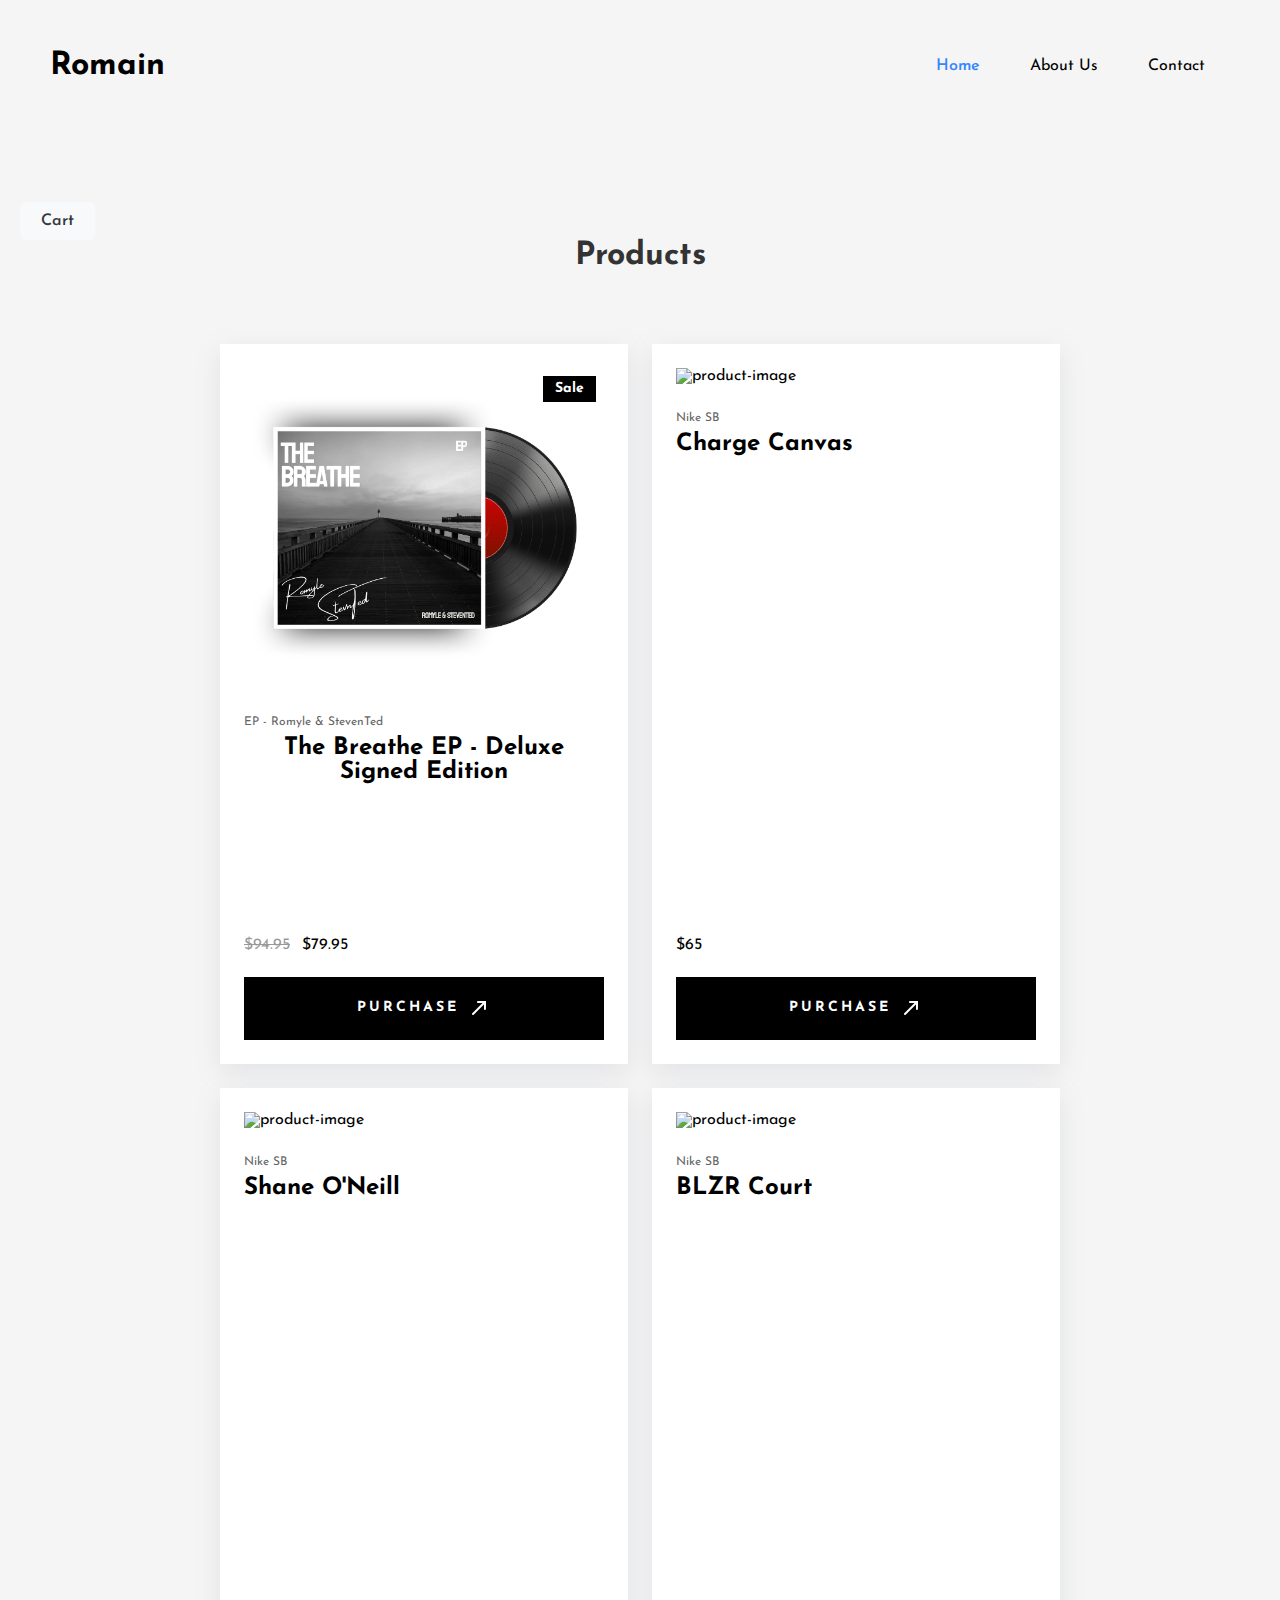
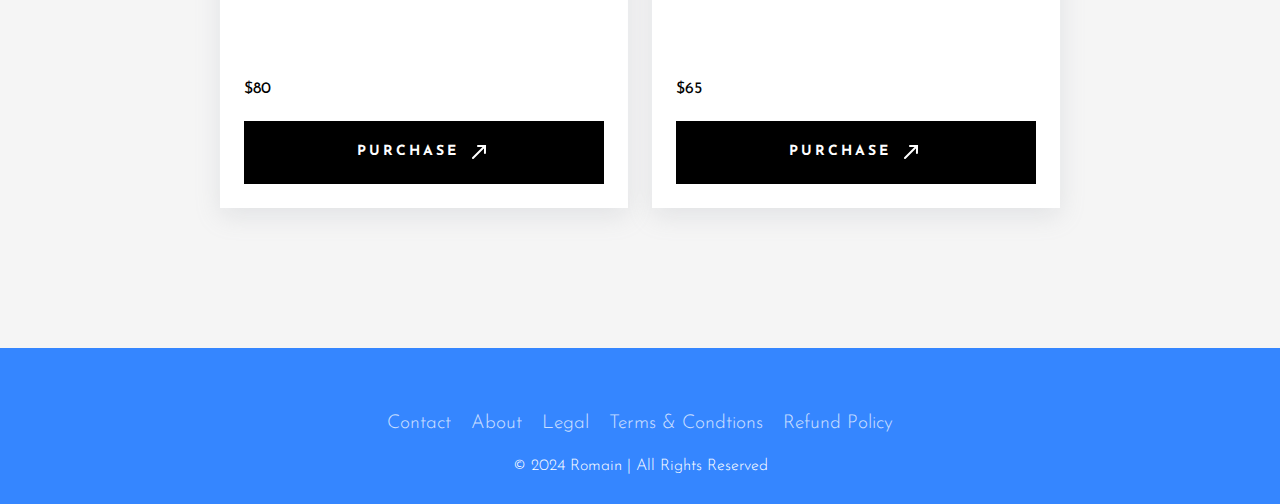
==== index.html @ 1351ebb9 "first commit" ====
<!DOCTYPE html>
<html lang="en">

<head>
  <meta charset="UTF-8">
  <meta name="viewport" content="width=device-width, initial-scale=1.0">
  <title>Home</title>
  <link rel="preconnect" href="https://fonts.googleapis.com">
  <link rel="preconnect" href="https://fonts.gstatic.com" crossorigin>
  <link href="https://fonts.googleapis.com/css2?family=Josefin+Sans:ital,wght@0,100..700;1,100..700&display=swap"
    rel="stylesheet">
  <link href="https://cdn.reflowhq.com/v2/toolkit.min.css" rel="stylesheet" />
  <link rel="stylesheet" href="assets/css/style.css">
  <link rel="stylesheet" href="assets/css/settings.css">
  <link rel="stylesheet" href="assets/css/product-page.css">

</head>

<body>
  <nav class="navbar">
    <a href="#" class="logo">Romain</a>
    <div class="nav-links">
      <ul>
        <li class="active"><a href="#">Home</a></li>
        <li><a href="about.html">About Us</a></li>
        <li><a href="contact.html">Contact</a></li>
      </ul>
    </div>
    <img src="assets/img/menu-btn.png" alt="menu hamburger" class="menu-btn">
  </nav>
  <div class="container">
    <button><div data-reflow-type="view-cart" data-reflow-summary-type="dropdown" data-reflow-summary-position="left">Cart</div></button>
    <h2>Products</h2>
    <section class="product-section">
      <div class="product-grid">
        <div class="card">
          <div class="card-pill">
            Sale
          </div>
          <img class="card-img" src="assets/img/Minimal Universe Space Music Album Cover.png" alt="product-image">
          <div class="flex-row space-between w-full mb-sm">
            <p class="product-brand">EP - Romyle & StevenTed</p>
            <p class="product-cat hide">Skateboarding</p>
          </div>
          <h1 class="product-name">The Breathe EP - Deluxe Signed Edition</h1>
          <div class="flex-row">
            <p class="price strike">$<span>94.95</span></p>
            <p class="price">$<span>79.95</span></p>
          </div>
          <div class="btn-col">
            <a href="products/product-1.html" class="icon-link">
              Purchase
              <svg fill="none" class="rubicons arrow-right-up" xmlns="http://www.w3.org/2000/svg" width="auto"
                height="auto" viewBox="0 0 24 24" stroke="currentColor" stroke-width="2">
                <path d="M17.9645 12.9645l.071-7h-7.071" stroke-linecap="round"></path>
                <path d="M5.9645 17.9645l12-12" stroke-linecap="round" stroke-linejoin="round"></path>
              </svg>
            </a>
          </div>
        </div>
        <div class="card">
          <div class="card-pill hide">
            Sale
          </div>
          <img class="card-img"
            src="https://static.nike.com/a/images/t_PDP_864_v1/f_auto,b_rgb:f5f5f5,q_80/c15bdccf-e742-4ad2-9110-e50940765f66/sb-charge-canvas-skate-shoe-80KN54.jpg"
            alt="product-image">
          <div class="flex-row space-between w-full mb-sm">
            <p class="product-brand">Nike SB</p>
            <p class="product-cat hide">Skateboarding</p>
          </div>
          <h1 class="product-name">Charge Canvas</h1>
          <div class="flex-row">
            <p class="price strike hide">$<span>94.95</span></p>
            <p class="price">$<span>65</span></p>
          </div>
          <div class="btn-col">
            <a href="#" class="icon-link">
              Purchase
              <svg fill="none" class="rubicons arrow-right-up" xmlns="http://www.w3.org/2000/svg" width="auto"
                height="auto" viewBox="0 0 24 24" stroke="currentColor" stroke-width="2">
                <path d="M17.9645 12.9645l.071-7h-7.071" stroke-linecap="round"></path>
                <path d="M5.9645 17.9645l12-12" stroke-linecap="round" stroke-linejoin="round"></path>
              </svg>
            </a>
          </div>
        </div>
        <div class="card">
          <div class="card-pill hide">
            Sale
          </div>
          <img class="card-img"
            src="https://static.nike.com/a/images/t_PDP_1728_v1/f_auto,b_rgb:f5f5f5/8968297e-7aa4-447b-88e9-d79ba90b6fc3/sb-shane-skate-shoe-m56jq0.jpg"
            alt="product-image">
          <div class="flex-row space-between w-full mb-sm">
            <p class="product-brand">Nike SB</p>
            <p class="product-cat hide">Skateboarding</p>
          </div>
          <h1 class="product-name">Shane O'Neill</h1>
          <div class="flex-row">
            <p class="price strike hide">$<span>94.95</span></p>
            <p class="price">$<span>80</span></p>
          </div>
          <div class="btn-col">
            <a href="#" class="icon-link">
              Purchase
              <svg fill="none" class="rubicons arrow-right-up" xmlns="http://www.w3.org/2000/svg" width="auto"
                height="auto" viewBox="0 0 24 24" stroke="currentColor" stroke-width="2">
                <path d="M17.9645 12.9645l.071-7h-7.071" stroke-linecap="round"></path>
                <path d="M5.9645 17.9645l12-12" stroke-linecap="round" stroke-linejoin="round"></path>
              </svg>
            </a>
          </div>
        </div>
        <div class="card">
          <div class="card-pill hide">
            Sale
          </div>
          <img class="card-img"
            src="https://static.nike.com/a/images/t_PDP_864_v1/f_auto,b_rgb:f5f5f5,q_80/3db0b166-c4c0-4321-9ef4-800314582af3/sb-blzr-court-skate-shoe-R6bVLk.jpg"
            alt="product-image">
          <div class="flex-row space-between w-full mb-sm">
            <p class="product-brand">Nike SB</p>
            <p class="product-cat hide">Skateboarding</p>
          </div>
          <h1 class="product-name">BLZR Court</h1>
          <div class="flex-row">
            <p class="price strike hide">$<span>94.95</span></p>
            <p class="price">$<span>65</span></p>
          </div>
          <div class="btn-col">
            <a href="#" class="icon-link">
              Purchase
              <svg fill="none" class="rubicons arrow-right-up" xmlns="http://www.w3.org/2000/svg" width="auto"
                height="auto" viewBox="0 0 24 24" stroke="currentColor" stroke-width="2">
                <path d="M17.9645 12.9645l.071-7h-7.071" stroke-linecap="round"></path>
                <path d="M5.9645 17.9645l12-12" stroke-linecap="round" stroke-linejoin="round"></path>
              </svg>
            </a>
          </div>
        </div>
      </div>
    </section>
  </div>
  </div>
  <footer class="footer">
    <div class="waves">
      <div class="wave" id="wave1"></div>
      <div class="wave" id="wave2"></div>
      <div class="wave" id="wave3"></div>
      <div class="wave" id="wave4"></div>
    </div>
    <ul class="social-icon">
      <li class="social-icon__item"><a class="social-icon__link" href="#">
          <ion-icon name="logo-facebook"></ion-icon>
        </a></li>
      <li class="social-icon__item"><a class="social-icon__link" href="#">
          <ion-icon name="logo-twitter"></ion-icon>
        </a></li>
      <li class="social-icon__item"><a class="social-icon__link" href="#">
          <ion-icon name="logo-linkedin"></ion-icon>
        </a></li>
      <li class="social-icon__item"><a class="social-icon__link" href="#">
          <ion-icon name="logo-instagram"></ion-icon>
        </a></li>
    </ul>
    <ul class="menu">
      <li class="menu__item"><a class="menu__link" href="#">Contact</a></li>
      <li class="menu__item"><a class="menu__link" href="#">About</a></li>
      <li class="menu__item"><a class="menu__link" href="#">Legal</a></li>
      <li class="menu__item"><a class="menu__link" href="cgv.html">Terms & Condtions</a></li>
      <li class="menu__item"><a class="menu__link" href="refundpolicy.html">Refund Policy</a></li>

    </ul>
    <p>&copy; 2024 Romain | All Rights Reserved</p>
  </footer>
  <script type="module" src="https://unpkg.com/ionicons@5.5.2/dist/ionicons/ionicons.esm.js"></script>
  <script nomodule src="https://unpkg.com/ionicons@5.5.2/dist/ionicons/ionicons.js"></script>

  <script src="assets/js/app.js"></script>
  <script
  src="https://cdn.reflowhq.com/v2/toolkit.min.js"
  data-reflow-project="1590878356"
  data-testmode="true"
  defer
></script>
</body>

</html>
---- assets/css/style.css ----
* {
    margin: 0;
    padding: 0;
    font-family: "Josefin Sans", sans-serif;
    text-decoration: none;
    box-sizing: border-box;
}
body{
    height: 100vh;
    background: #f5f5f5;
    box-sizing: border-box;
}

body {
    background-color: #f4f4f4;
}

h1 {
    font-size: 2.5rem;
    font-weight: 700;
    color: #333;
    text-align: center;
    margin-top: 2rem;
}

h2 {
    font-size: 2rem;
    font-weight: 700;
    color: #333;
    text-align: center;
    margin: 0 0 2rem 0;

}



.product-section {
    display: flex;
    justify-content: center;
    align-items: center;
    padding: 40px 4%;
}

.product-grid {
    display: grid;
    grid-template-columns: 1fr;
    gap: 24px;
    width: 100%;
    max-width: 840px;
    margin: 0 auto;
    justify-items: center;
}

.card {
    display: flex;
    flex-direction: column;
    justify-content: start;
    align-items: start;
    position: relative;
    padding: 24px;
    background: #fff;
    border-radius: 0;
    width: 100%;
    max-width: 420px;
    box-shadow: rgba(149, 157, 165, 0.2) 0px 8px 24px;
    height: 80vh;
}

.card-pill {
    position: absolute;
    padding: 6px 12px;
    border-radius: 0;
    color: #fff;
    background: #000;
    right: 0;
    top: 0;
    margin-right: 32px;
    margin-top: 32px;
    line-height: 1;
    font-size: 14px;
    font-weight: 700;
}

.card-img {
    display: block;
    width: 100%;
    max-height: 320px;
    object-fit: cover;
    margin-bottom: 16px;
}

.product-brand {
    font-size: 12px;
    line-height: 1;
    margin-top: 12px;
    margin-bottom: 0;
    color: #646464;
}

.product-cat {
    font-size: 12px;
    line-height: 1;
    margin-top: 12px;
    margin-bottom: 0;
    color: #646464;
    background: #f5f5f5;
    padding: 6px 12px;
    border-radius: 0;
}

.product-name {
    font-size: 1.5rem;
    line-height: 1;
    margin-bottom: 10px;
    margin-top: 0;
    color: #000;
    flex-grow: 1;
}

.flex-row {
    display: flex;
    justify-content: start;
    align-items: center;
}

.space-between {
    justify-content: space-between;
}

.w-full {
    width: 100%;
}

.mb-sm {
    margin-bottom: 8px;
}

.price {
    margin-right: 12px;
}

.strike {
    text-decoration: line-through;
    opacity: 0.4;
}

.btn-col {
    width: 100%;
    margin-top: 24px;
}

.icon-link {
    display: flex;
    align-items: center;
    justify-content: center;
    width: 100%;
    color: #fff;
    background: #000;
    padding: 1.4em 0;
    border-radius: 0;
    transition: background 0.3s ease;
    text-decoration: none;
    line-height: 1;
    font-size: 14px;
    font-weight: 700;
    text-transform: uppercase;
    letter-spacing: 3px;
}

.rubicons {
    width: 24px;
    margin-left: 8px;
    transition: transform 0.3s ease;
}

.icon-link:hover {
    background: #333;
}

.icon-link:hover>.rubicons {
    transform: translate(3px, -3px);
}

.hide {
    display: none;
}

@media screen and (min-width: 640px) {
    .product-grid {
        grid-template-columns: 1fr 1fr;
    }
}
---- assets/css/settings.css ----
* {
    margin: 0;
    padding: 0;
    font-family: "Josefin Sans", sans-serif !important;
    box-sizing: border-box;
}

body {
    height: 100vh;
    background: #f5f5f5;
    box-sizing: border-box;
}
.container {
    margin:50px 0 100px 0 ;
}
.navbar {
    padding: 50px;
    display: flex;
    align-items: center;
    justify-content: space-between;
    width: 100%;
    box-sizing: border-box;
}

.navbar a {
    color: black;
    text-decoration: none;
}

.navbar .logo {
    font-size: 2em;
    font-weight: bold;
}

.navbar .nav-links ul {
    display: flex;
    list-style: none;
}

.navbar .nav-links ul li {
    margin: 0 25px;
}

.navbar .nav-links ul li.active a {
    color: #3586ff;
    font-weight: 600;
}

.nav-links {
    z-index: 2;
}

.menu-btn {
    cursor: pointer;
}

.navbar .menu-btn {
    display: none;
    width: 35px;
    position: absolute;
    top: 50px;
    right: 50px;
    width: 35px;
    z-index: 999;
}

nav img {
    filter: invert(1);
}

@media screen and (max-width: 900px) {
    .navbar {
        padding: 0;
    }

    .navbar .logo {
        position: absolute;
        top: 51px;
        left: 50px;
    }

    .navbar .menu-btn {
        display: block;
    }

    .navbar .nav-links {
        position: fixed;
        top: 0;
        left: 0;
        background-color: rgba(0, 0, 0, 0.253);
        backdrop-filter: blur(80px);
        -webkit-backdrop-filter: blur(80px);
        -moz-backdrop-filter: blur(80px);
        -ms-backdrop-filter: blur(80px);
        -o-backdrop-filter: blur(80px);
        width: 100%;
        height: 100vh;
        display: flex;
        justify-content: center;
        align-items: center;
        margin-left: -100%;
        transition: all 0.5s ease-in-out;
        z-index: 2;
    }

    .nav-links.mobile-menu {
        margin-left: 0;
    }

    .nav-links ul {
        display: flex;
        flex-direction: column;
        align-items: center;
    }

    .navbar .nav-links ul li {
        margin: 25px 0;
        font-size: 1.5em;
    }

    .container {
        padding: 80px 0 0 30px;

    }
}
.footer {
    position: relative;
    width: 100%;
    background: #3586ff;
    min-height: 100px;
    padding: 20px 50px;
    display: flex;
    justify-content: center;
    align-items: center;
    flex-direction: column;
  }
  
  .social-icon,
  .menu {
    position: relative;
    display: flex;
    justify-content: center;
    align-items: center;
    margin: 10px 0;
    flex-wrap: wrap;
  }
  
  .social-icon__item,
  .menu__item {
    list-style: none;
  }
  
  .social-icon__link {
    font-size: 2rem;
    color: #fff;
    margin: 0 10px;
    display: inline-block;
    transition: 0.5s;
  }
  .social-icon__link:hover {
    transform: translateY(-10px);
  }
  
  .menu__link {
    font-size: 1.2rem;
    color: #fff;
    margin: 0 10px;
    display: inline-block;
    transition: 0.5s;
    text-decoration: none;
    opacity: 0.75;
    font-weight: 300;
  }
  
  .menu__link:hover {
    opacity: 1;
  }
  
  .footer p {
    color: #fff;
    margin: 15px 0 10px 0;
    font-size: 1rem;
    font-weight: 300;
  }
  
  .wave {
    position: absolute;
    top: -100px;
    left: 0;
    width: 100%;
    height: 100px;
    background: url("https://i.ibb.co/wQZVxxk/wave.png");
    background-size: 1000px 100px;
  }
  
  .wave#wave1 {
    z-index: 1000;
    opacity: 1;
    bottom: 0;
    animation: animateWaves 4s linear infinite;
  }
  
  .wave#wave2 {
    z-index: 999;
    opacity: 0.5;
    bottom: 10px;
    animation: animate 4s linear infinite !important;
  }
  
  .wave#wave3 {
    z-index: 1000;
    opacity: 0.2;
    bottom: 15px;
    animation: animateWaves 3s linear infinite;
  }
  
  .wave#wave4 {
    z-index: 999;
    opacity: 0.7;
    bottom: 20px;
    animation: animate 3s linear infinite;
  }
  
  @keyframes animateWaves {
    0% {
      background-position-x: 1000px;
    }
    100% {
      background-positon-x: 0px;
    }
  }
  
  @keyframes animate {
    0% {
      background-position-x: -1000px;
    }
    100% {
      background-positon-x: 0px;
    }
  }
---- assets/css/product-page.css ----
nav{
    text-decoration: none;
}
button{
    background-color: #f8f9fa;
    border: 1px solid #f8f9fa;
    color: #343a40;
    padding: 10px 20px;
    cursor: pointer;
    font-size: 16px;
    font-weight: 600;
    border-radius: 5px;
    transition: all 0.3s;
    margin: 20px 0 0 20px;
}
.product{
    padding: 30px 0 0 0;
}
@media screen and (max-width: 900px) {
    .container {
        padding: 100px 0 0 30px;

    }
}
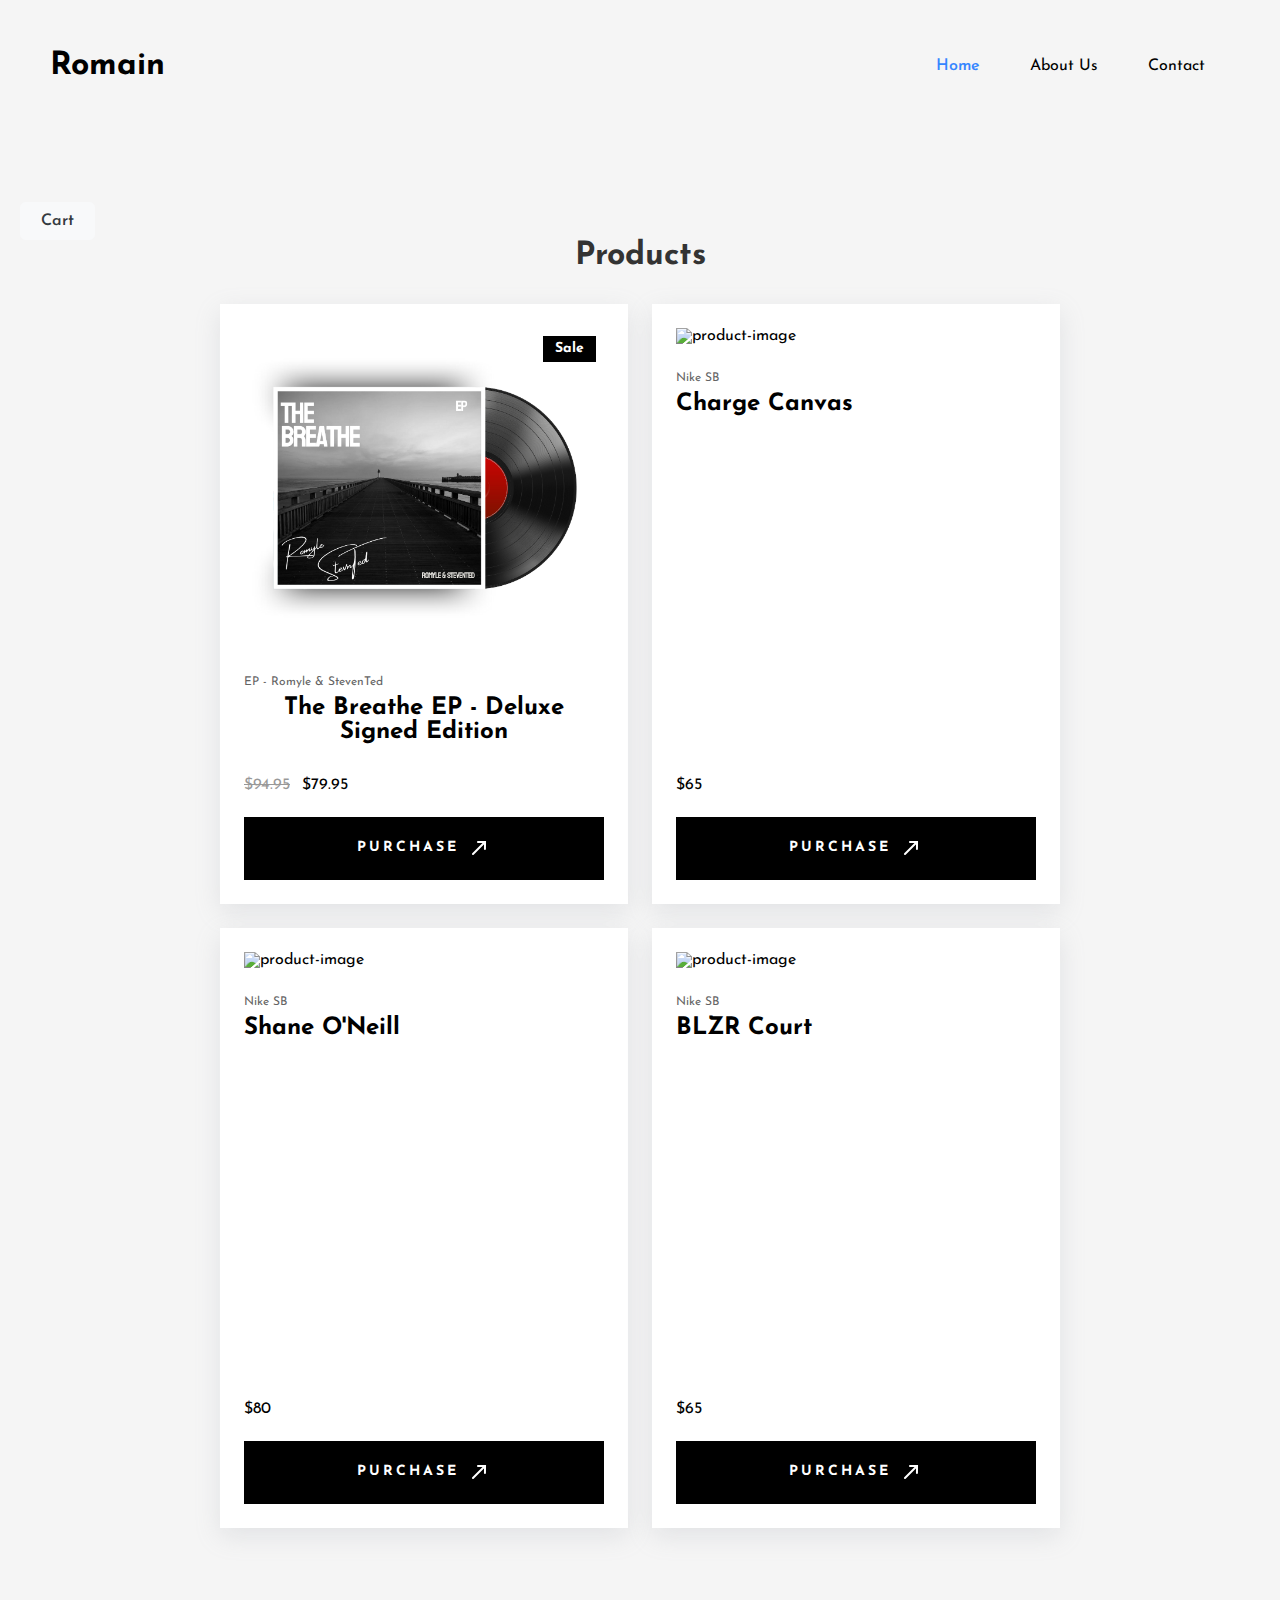
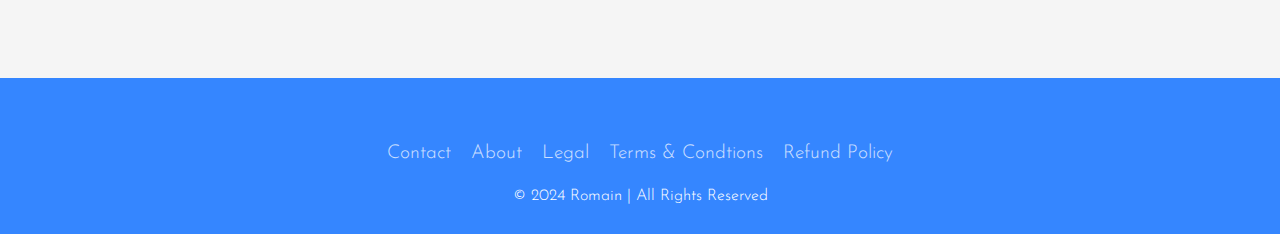
==== commit 1cbcd6e0: "fix centering layout issue, add cart system" ====
--- a/index.html
+++ b/index.html
@@ -29,7 +29,7 @@
     <img src="assets/img/menu-btn.png" alt="menu hamburger" class="menu-btn">
   </nav>
   <div class="container">
-    <button><div data-reflow-type="view-cart" data-reflow-summary-type="dropdown" data-reflow-summary-position="left">Cart</div></button>
+    <button><div data-reflow-type="view-cart" data-reflow-summary-type="dropdown" data-reflow-summary-position="left" data-reflow-shoppingcart-url="cart.html">Cart</div></button>
     <h2>Products</h2>
     <section class="product-section">
       <div class="product-grid">
--- a/assets/css/style.css
+++ b/assets/css/style.css
@@ -32,13 +32,11 @@
 
 }
 
-
-
 .product-section {
     display: flex;
     justify-content: center;
     align-items: center;
-    padding: 40px 4%;
+    margin-bottom: 150px;
 }
 
 .product-grid {
@@ -49,6 +47,7 @@
     max-width: 840px;
     margin: 0 auto;
     justify-items: center;
+    align-items: center;
 }
 
 .card {
@@ -63,9 +62,8 @@
     width: 100%;
     max-width: 420px;
     box-shadow: rgba(149, 157, 165, 0.2) 0px 8px 24px;
-    height: 80vh;
+    min-height: 600px;
 }
-
 .card-pill {
     position: absolute;
     padding: 6px 12px;
--- a/assets/css/settings.css
+++ b/assets/css/settings.css
@@ -119,7 +119,7 @@
     }
 
     .container {
-        padding: 80px 0 0 30px;
+        padding: 80px 30px 0 30px;
 
     }
 }
--- a/assets/css/product-page.css
+++ b/assets/css/product-page.css
@@ -18,7 +18,7 @@
 }
 @media screen and (max-width: 900px) {
     .container {
-        padding: 100px 0 0 30px;
+        padding: 100px 30px 0 30px;
 
     }
 }
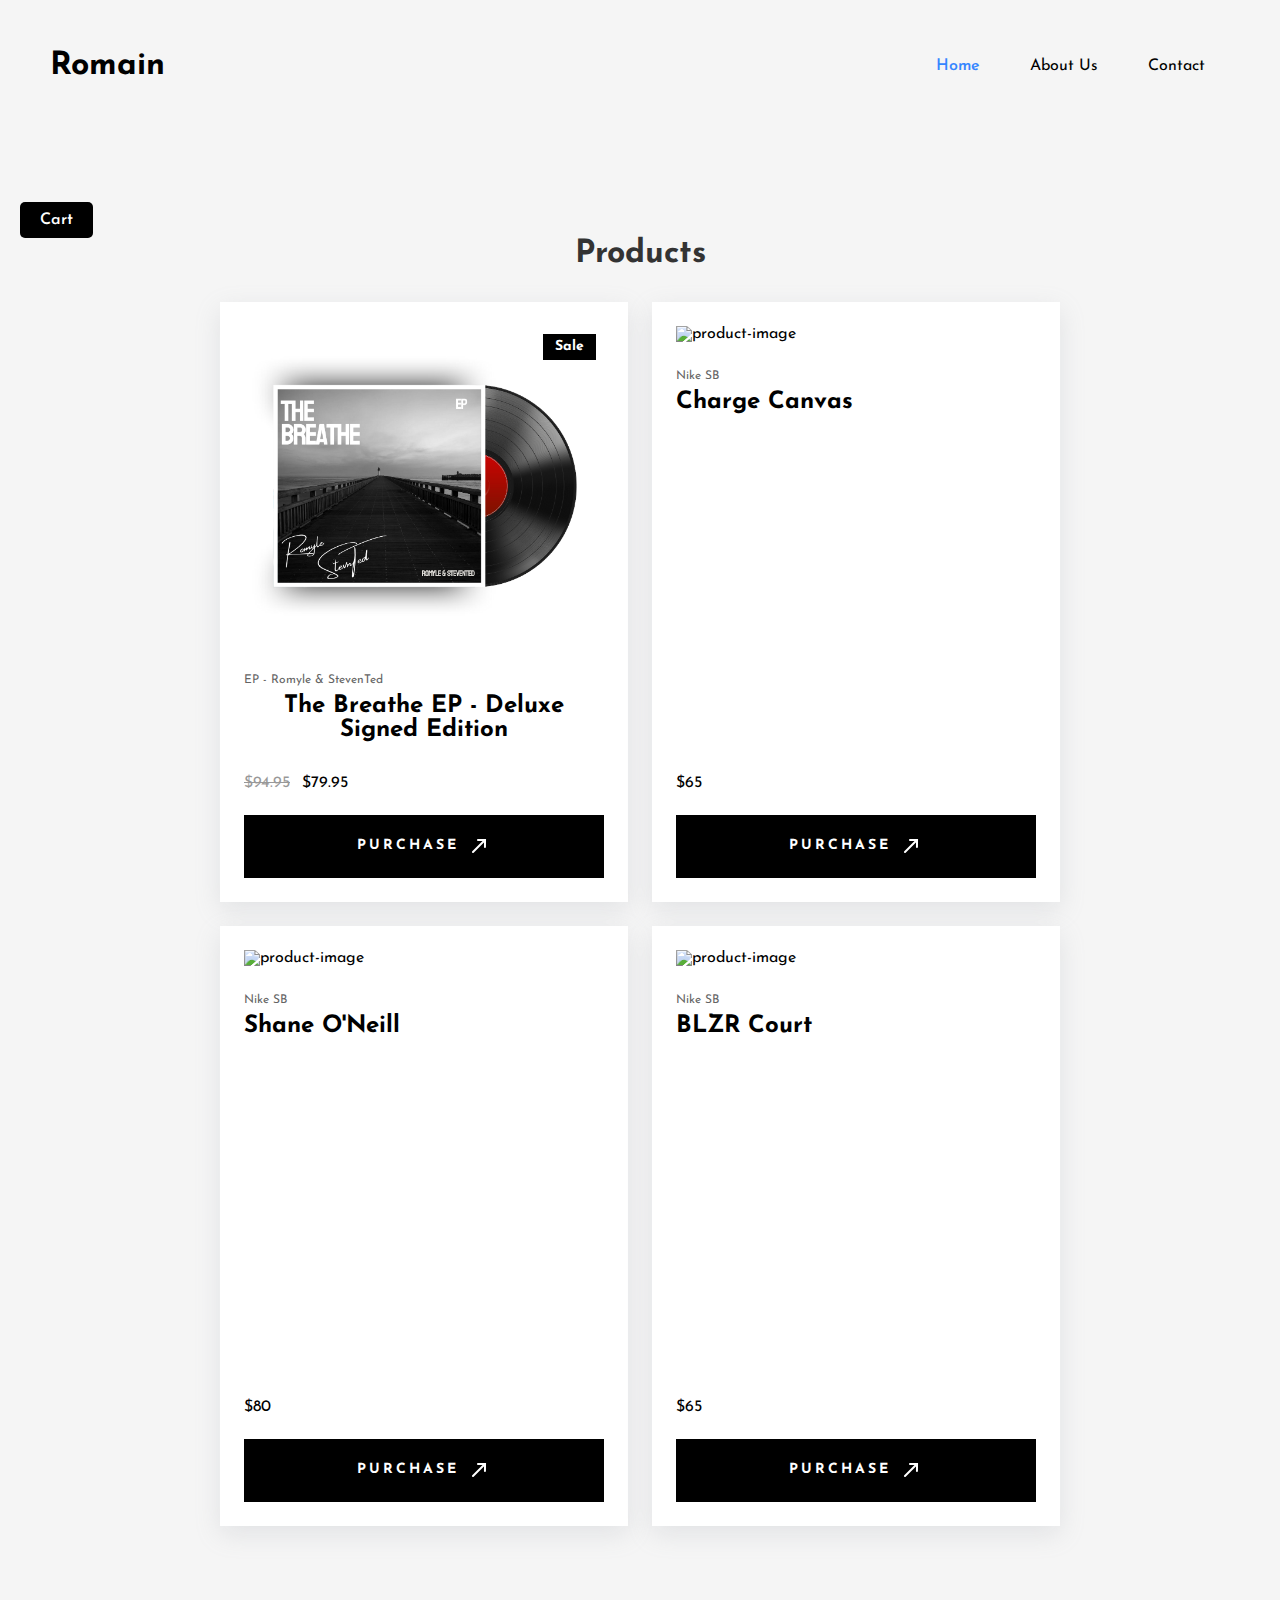
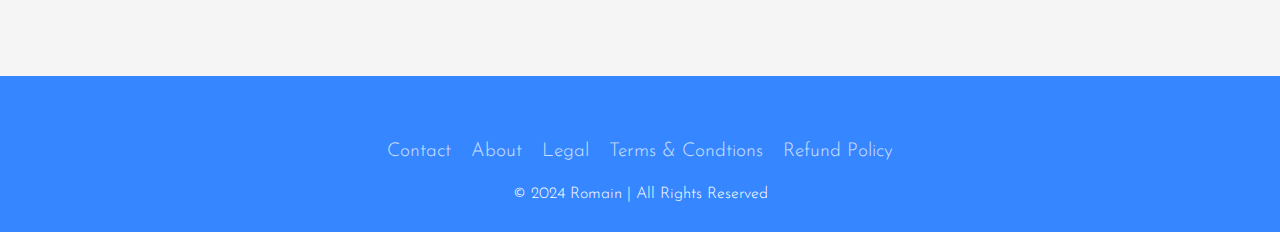
==== commit feb8c46b: "chore: Update CSS styles for cart, product page, settings, and view cart" ====
--- a/index.html
+++ b/index.html
@@ -13,6 +13,7 @@
   <link rel="stylesheet" href="assets/css/style.css">
   <link rel="stylesheet" href="assets/css/settings.css">
   <link rel="stylesheet" href="assets/css/product-page.css">
+  <link rel="stylesheet" href="assets/css/view-cart.css">
 
 </head>
 
--- a/assets/css/style.css
+++ b/assets/css/style.css
@@ -187,4 +187,4 @@
     .product-grid {
         grid-template-columns: 1fr 1fr;
     }
-}+}
--- a/assets/css/settings.css
+++ b/assets/css/settings.css
@@ -238,7 +238,35 @@
       background-positon-x: 0px;
     }
   }
-  
-  
-
-
+a.ref-button {
+  background-color: black;
+  transition: all 0.3s ease-in-out;
+}
+a.ref-button:hover {
+  background-color: rgb(54, 54, 54);
+  transition: all 0.3s ease-in-out;
+}
+button{
+  background-color: black;
+  color: white;
+  border: 0;
+  padding: 10px 20px;
+  cursor: pointer;
+  font-size: 16px;
+  font-weight: 600;
+  border-radius: 5px;
+  transition: all 0.3s;
+  margin: 20px 0 0 20px;
+}
+button:hover{
+  background-color: #333;
+}
+.ref-message{
+  color: black;
+}
+.ref-summary-body{
+  color: black;
+}
+  
+
+
--- a/assets/css/product-page.css
+++ b/assets/css/product-page.css
@@ -1,20 +1,11 @@
 nav{
     text-decoration: none;
 }
-button{
-    background-color: #f8f9fa;
-    border: 1px solid #f8f9fa;
-    color: #343a40;
-    padding: 10px 20px;
-    cursor: pointer;
-    font-size: 16px;
-    font-weight: 600;
-    border-radius: 5px;
-    transition: all 0.3s;
-    margin: 20px 0 0 20px;
+.product{
+    padding: 30px 30px 0 30px;
 }
-.product{
-    padding: 30px 0 0 0;
+select{
+    width: 200px !important;
 }
 @media screen and (max-width: 900px) {
     .container {
--- a/assets/css/view-cart.css
+++ b/assets/css/view-cart.css
@@ -0,0 +1,9 @@
+.ref-summary{
+    padding: 10px !important;
+}
+.ref-products{
+    padding-bottom: 10px !important;
+}
+.ref-totals{
+    padding-top: 10px !important;
+}